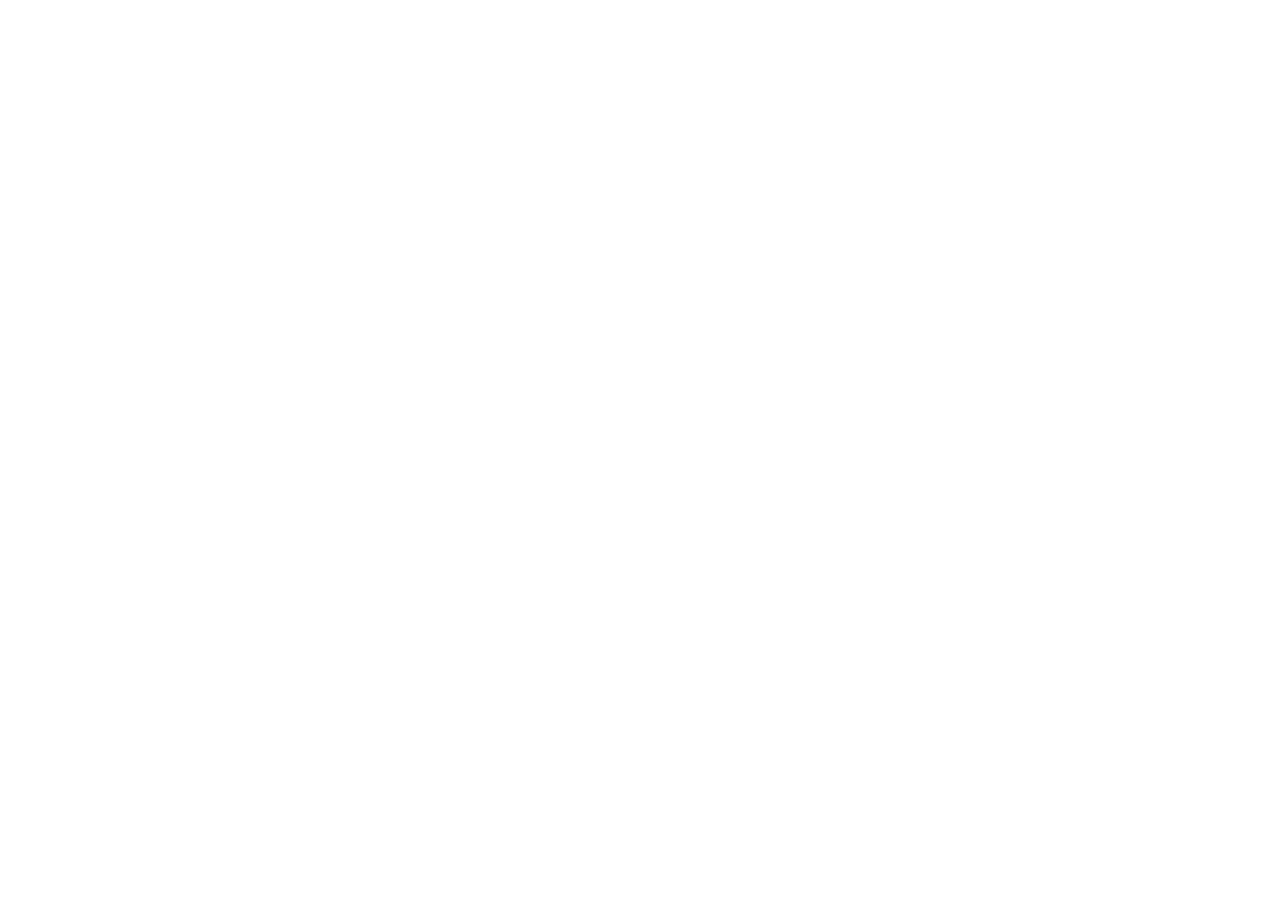
==== Id Card/index.html @ ad613f38 "add html & css files" ====
<!DOCTYPE html>
<html lang="en">
<head>
  <meta charset="UTF-8">
  <meta http-equiv="X-UA-Compatible" content="IE=edge">
  <meta name="viewport" content="width=device-width, initial-scale=1.0">
  <link href="https://fonts.googleapis.com/css?family=Poppins:100,100italic,200,200italic,300,300italic,regular,italic,500,500italic,600,600italic,700,700italic,800,800italic,900,900italic" rel="stylesheet" />
  <link rel="stylesheet" href="style.css">
  <title>ID Card</title>
</head>
<body>
  <div class="box"></div>
</body>
</html>
---- Id Card/style.css ----
* {
  margin: 0;
  padding: 0;
  box-sizing: border-box;
  font-family: 'Poppins', sans-serif;
}
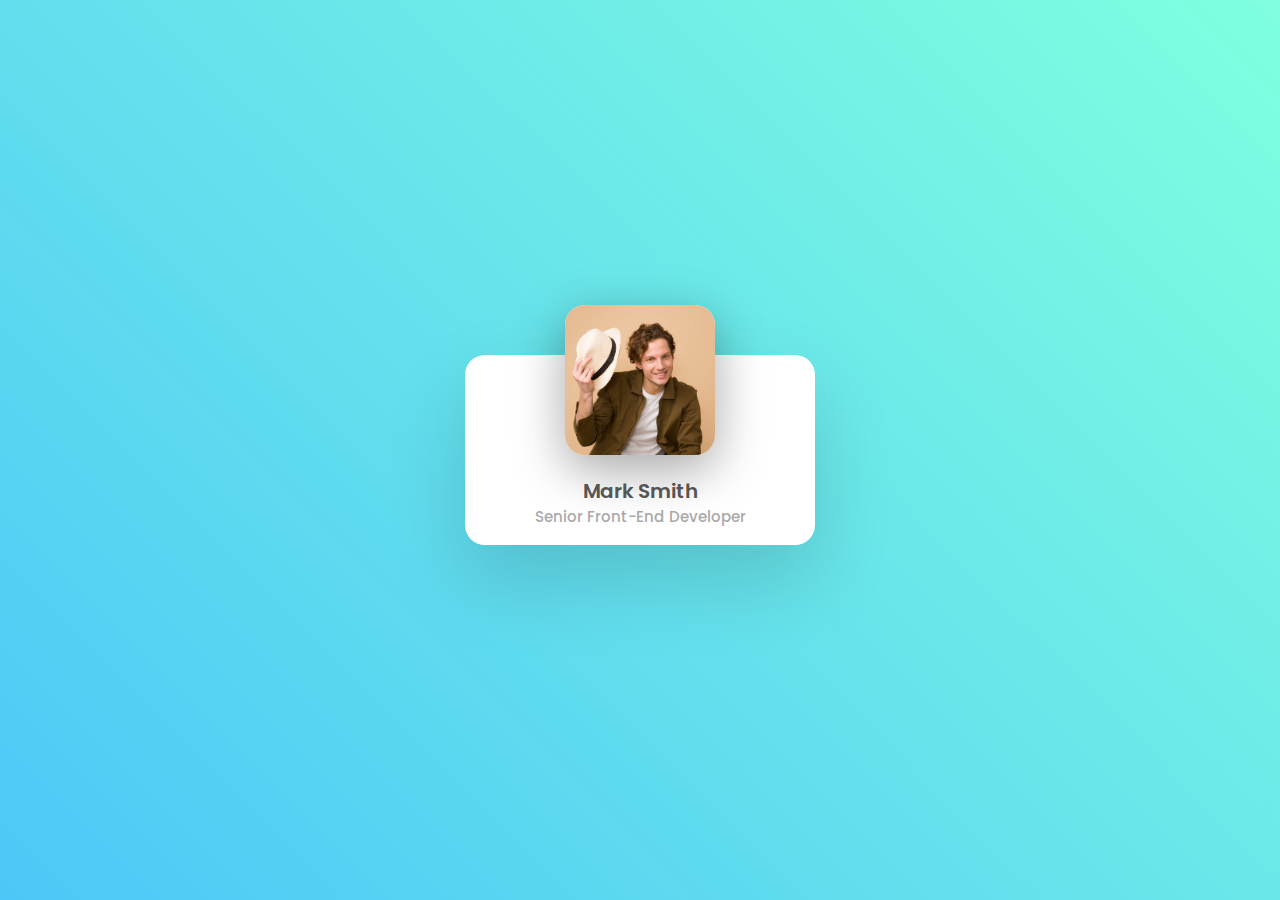
==== commit 771f1bdc: "ID Card Project" ====
--- a/Id Card/index.html
+++ b/Id Card/index.html
@@ -9,6 +9,36 @@
   <title>ID Card</title>
 </head>
 <body>
-  <div class="box"></div>
+  <div class="card">
+    <div class="imgBx">
+      <img src="img.jpeg" alt="">
+    </div>
+    <div class="content">
+      <div class="details">
+        <h2>
+          Mark Smith <br>
+          <span>Senior Front-End Developer</span>
+        </h2>
+        <div class="data">
+          <h3>
+            342 <br>
+            <span>Posts</span>
+          </h3>
+          <h3>
+            120k <br>
+            <span>Followers</span>
+          </h3>
+          <h3>
+            230 <br>
+            <span>Following</span>
+          </h3>
+        </div>
+        <div class="btns">
+          <button>Follow</button>
+          <button>Message</button>
+        </div>
+      </div>
+    </div>
+  </div>
 </body>
 </html>--- a/Id Card/style.css
+++ b/Id Card/style.css
@@ -3,4 +3,131 @@
   padding: 0;
   box-sizing: border-box;
   font-family: 'Poppins', sans-serif;
+}
+
+body {
+  display: flex;
+  align-items: center;
+  justify-content: center;
+  min-height: 100vh;
+  background: linear-gradient(45deg, #4dc7f7, #7fffdf);
+}
+
+.card {
+  position: relative;
+  width: 350px;
+  height: 190px;
+  background-color: #fff;
+  border-radius: 20px;
+  box-shadow: 0 35px 80px rgba(0, 0, 0, .15);
+  transition: .5s;
+}
+
+.card:hover {
+  height: 450px;
+}
+
+.imgBx {
+  position: absolute;
+  left: 50%;
+  top: -50px;
+  transform: translateX(-50%);
+  width: 150px;
+  height: 150px;
+  background: #fff;
+  border-radius: 20px;
+  box-shadow: 0 15px 50px rgba(0 ,0, 0, .35);
+  overflow: hidden;
+  transition: .5s;
+}
+
+.card:hover .imgBx {
+  width: 250px;
+  height: 250px;
+}
+
+.imgBx img {
+  position: absolute;
+  top: 0;
+  left: 0;
+  width: 100%;
+  height: 100%;
+  object-fit: cover;
+}
+
+.card .content {
+  position: absolute;
+  width: 100%;
+  height: 100%;
+  display: flex;
+  justify-content: center;
+  align-items: flex-end;
+  overflow: hidden;
+} 
+
+.card .content .details {
+  padding: 40px;
+  text-align: center;
+  width: 100%;
+  transition: .5s;
+  transform: translateY(150px);
+}
+
+.card:hover .content .details {
+  transform: translateY(0px);
+}
+
+.card .content .details h2 {
+  font-size: 1.25em;
+  font-weight: 600;
+  color: #555;
+  line-height: 1.2em;
+}
+
+.card .content .details h2 span {
+  font-size: .75em;
+  font-weight: 500;
+  opacity: .5;
+}
+
+.card .content .details .data {
+  display: flex;
+  justify-content: space-between;
+  margin: 20px 0;
+}
+
+.card .content .details .data h3 {
+  font-size: 1em;
+  color: #555;
+  line-height: 1.2em;
+  font-weight: 600;
+}
+
+.card .content .details .data h3 span {
+  font-size: .85em;
+  font-weight: 400;
+  opacity: .5;
+}
+
+.card .content .details .btns {
+  display: flex;
+  justify-content: space-between;
+}
+
+.card .content .details .btns button {
+  padding: 10px 30px;
+  border: none;
+  border-radius: 5px;
+  outline: none;
+  font-size: 1em;
+  font-weight: 500;
+  background-color: #4ed8dd;
+  color: #fff;
+  cursor: pointer;
+}
+
+.card .content .details .btns button:nth-child(2) {
+  border: 1px solid #4ed8dd;
+  color: #4dc7f7;
+  background-color: #fff;
 }